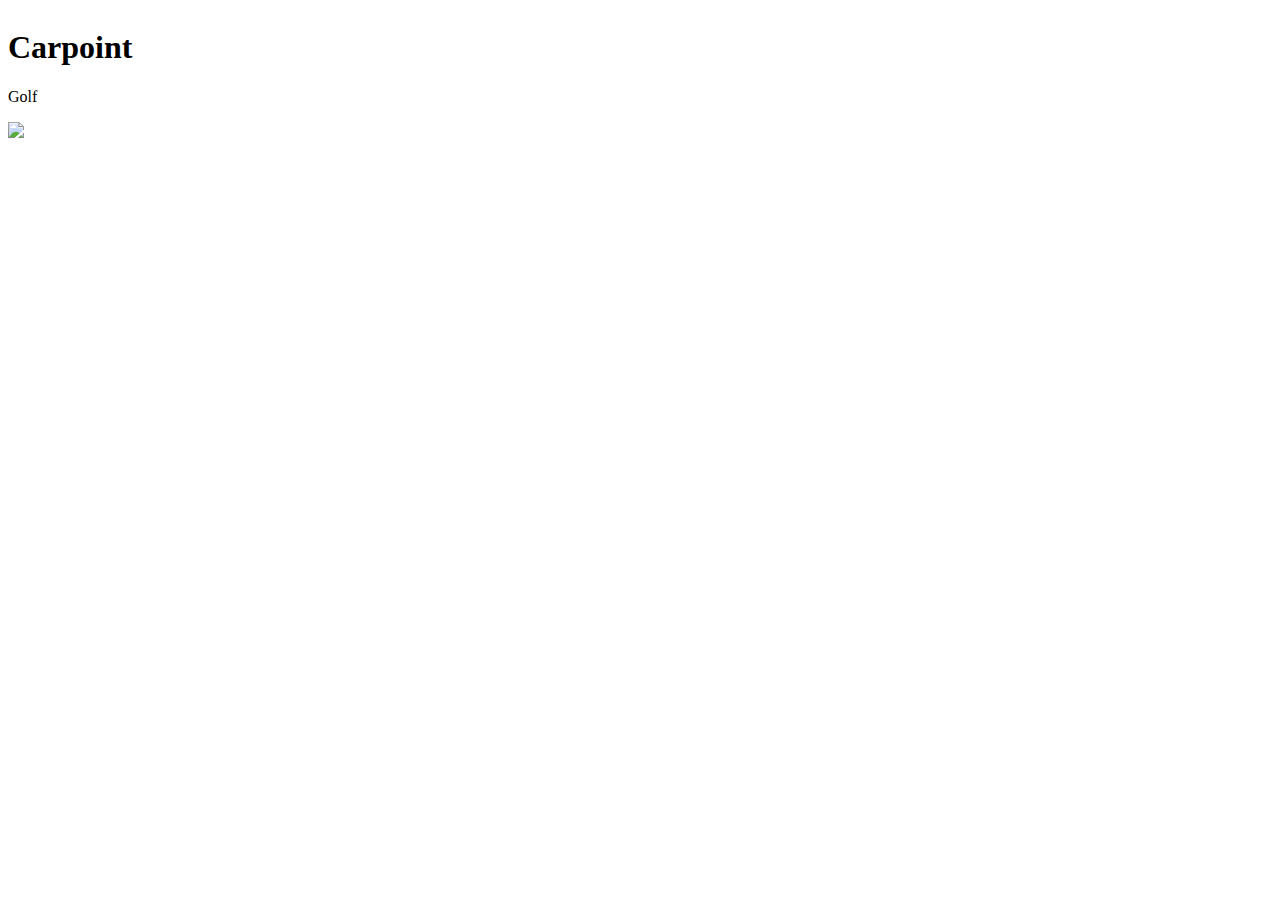
==== index.html @ 3554fc67 "test" ====
<html lang="en">
<head>
    <meta charset="UTF-8">
    <meta http-equiv="X-UA-Compatible" content="IE=edge">
    <meta name="viewport" content="width=device-width, initial-scale=1.0">
    <title>Carpoint</title>

    <!--Style-->
    <link rel="stylesheet" href="assets/style.css" data-n-g="" />

    <!--Script-->
</head>
<body>
    <img>
        
        <h1>Carpoint</h1>
    </header>
    <main>
        <div class="car_lists">
            <a class="car_item">
                <p>Golf</p>
                <img src="https://www.carpoint.de/documents/category/7817/Porsche-356-1.jpg">
            </a>
        </d>
    </main>
    <footer>

    </footer>
</body>
</html>
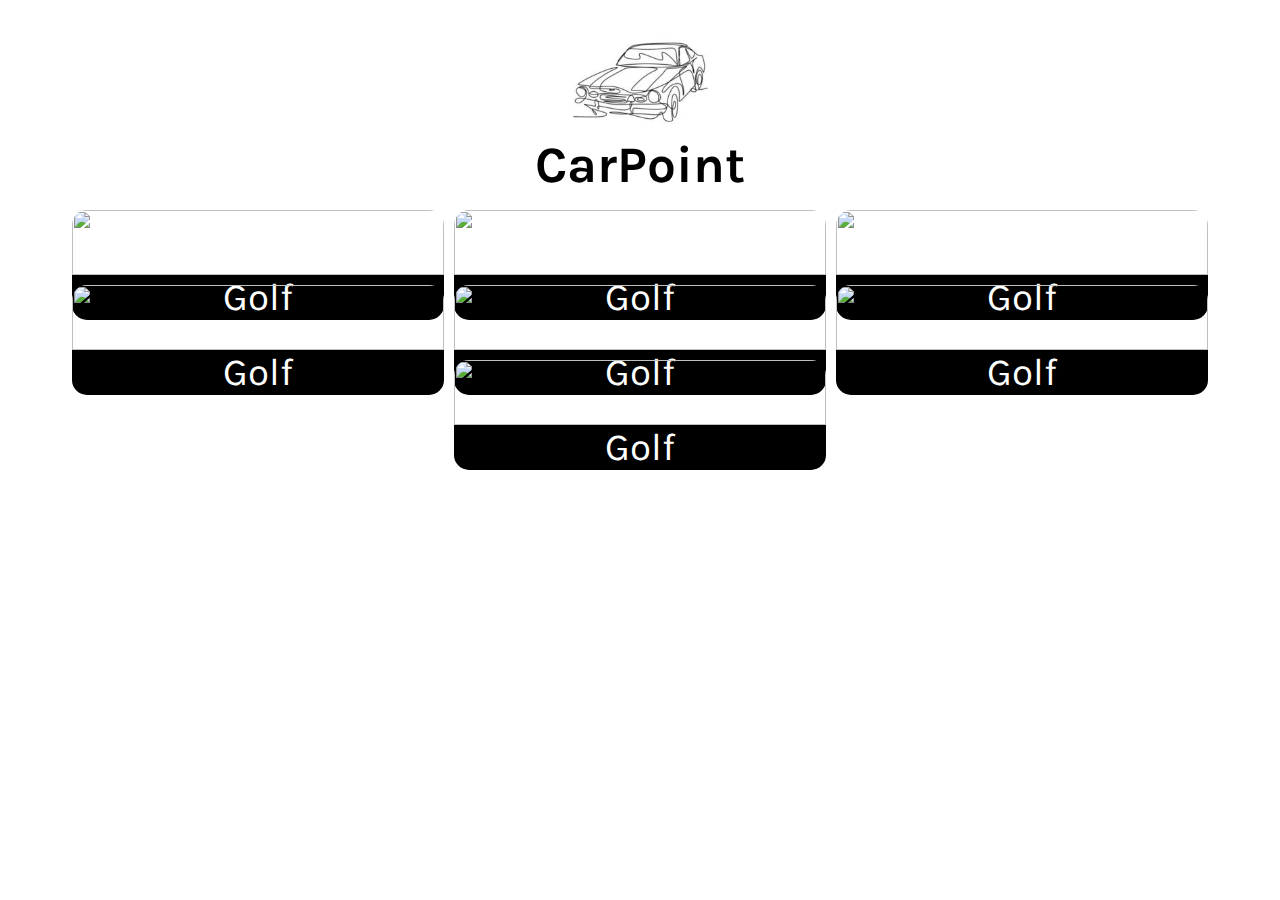
==== commit 39a1b782: "continue" ====
--- a/index.html
+++ b/index.html
@@ -5,23 +5,52 @@
     <meta name="viewport" content="width=device-width, initial-scale=1.0">
     <title>Carpoint</title>
 
+    <!--Fonts-->
+    <link href="https://fonts.googleapis.com/css2?family=Open+Sans:wght@300;600&display=swap" rel="stylesheet" />
+    <link rel="preconnect" href="https://fonts.gstatic.com" />
+    <link href="https://fonts.googleapis.com/css2?family=Karla&display=swap" rel="stylesheet"></link>
+
     <!--Style-->
     <link rel="stylesheet" href="assets/style.css" data-n-g="" />
 
     <!--Script-->
 </head>
 <body>
-    <img>
-        
-        <h1>Carpoint</h1>
+    <header>
+        <img class="car_point_logo" src="assets/platzhalterlogo.jpg" />
+        <h1 class="car_point_titel">CarPoint</h1>
     </header>
     <main>
         <div class="car_lists">
-            <a class="car_item">
+            <a href="car/golf.html" class="car_item">
+                <img src="https://www.carpoint.de/documents/category/7817/Porsche-356-1.jpg">
                 <p>Golf</p>
+            </a>
+            <a href="car/golf.html" class="car_item">
                 <img src="https://www.carpoint.de/documents/category/7817/Porsche-356-1.jpg">
+                <p>Golf</p>
             </a>
-        </d>
+            <a href="car/golf.html" class="car_item">
+                <img src="https://www.carpoint.de/documents/category/7817/Porsche-356-1.jpg">
+                <p>Golf</p>
+            </a>
+            <a href="car/golf.html" class="car_item">
+                <img src="https://www.carpoint.de/documents/category/7817/Porsche-356-1.jpg">
+                <p>Golf</p>
+            </a>
+            <a href="car/golf.html" class="car_item">
+                <img src="https://www.carpoint.de/documents/category/7817/Porsche-356-1.jpg">
+                <p>Golf</p>
+            </a>
+            <a href="car/golf.html" class="car_item">
+                <img src="https://www.carpoint.de/documents/category/7817/Porsche-356-1.jpg">
+                <p>Golf</p>
+            </a>
+            <a href="car/golf.html" class="car_item">
+                <img src="https://www.carpoint.de/documents/category/7817/Porsche-356-1.jpg">
+                <p>Golf</p>
+            </a>
+        </div>
     </main>
     <footer>
 
--- a/assets/style.css
+++ b/assets/style.css
@@ -0,0 +1,49 @@
+* {
+    margin: 0;
+    padding: 0;
+    font-family: Karla,sans-serif
+}
+
+.car_lists {
+    display: flex;
+    flex-wrap: wrap;
+    margin: 10px 20px;
+    justify-content: center;
+
+}
+
+.car_lists > a {
+    text-decoration: none;
+    color: white;
+    width: 30%;
+    margin: 5px;
+}
+
+.car_lists > a > img {
+    width: 100%;
+    border-top-left-radius: 15px;
+    border-top-right-radius: 15px;
+}
+
+.car_lists > a > p {
+    background-color: black;
+    text-align: center;
+    font-size: 3vw;
+    border-bottom-left-radius: 15px;
+    border-bottom-right-radius: 15px;
+}
+
+header{
+    width: 100%;
+    text-align: center;
+}
+
+.car_point_titel{
+    font-size: 4vw;
+}
+
+.car_point_Logo{
+ 
+    
+    height: 15%;
+}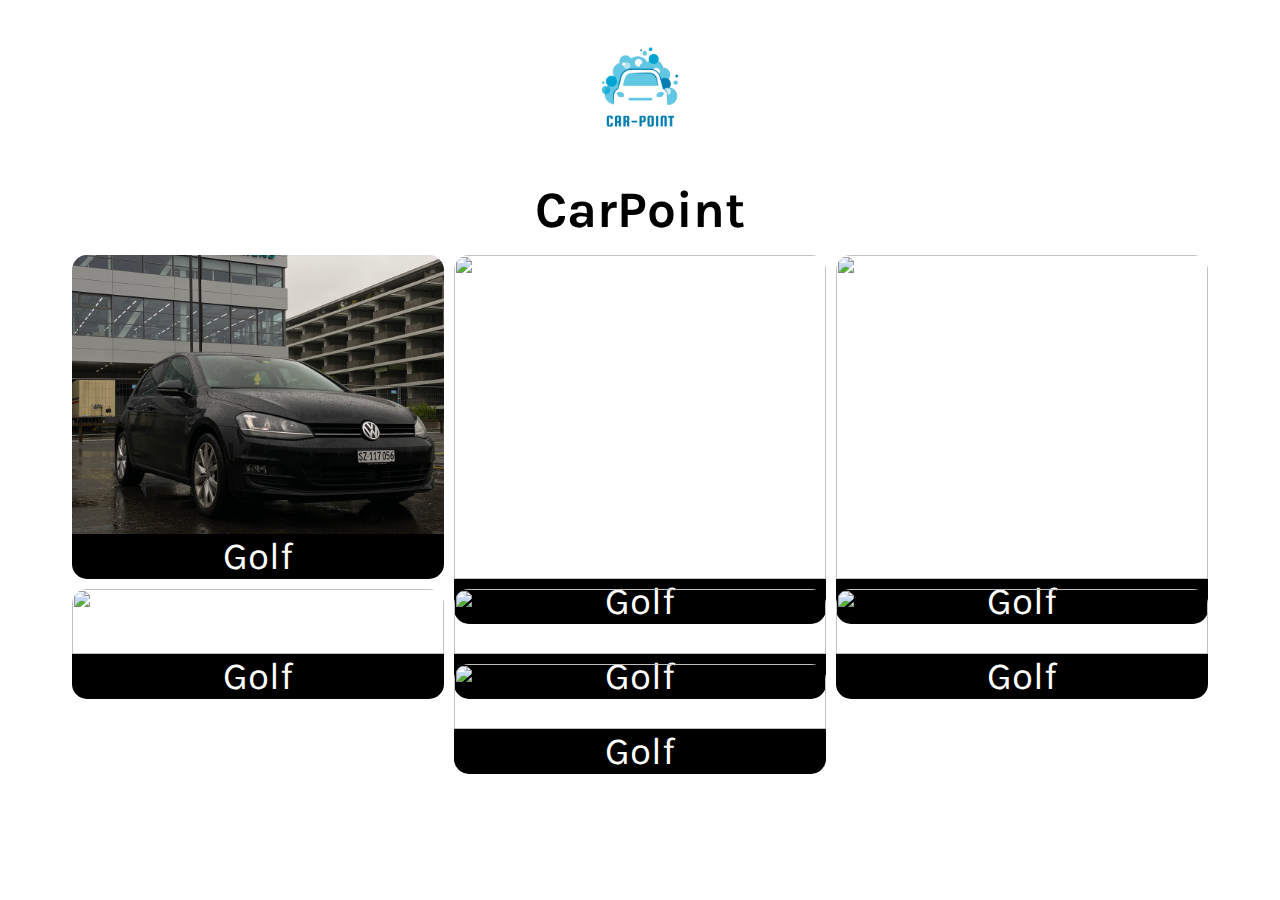
==== commit adb7ddd0: "wip" ====
--- a/index.html
+++ b/index.html
@@ -17,13 +17,13 @@
 </head>
 <body>
     <header>
-        <img class="car_point_logo" src="assets/platzhalterlogo.jpg" />
+        <img class="car_point_logo" src="assets/Logo.png" />
         <h1 class="car_point_titel">CarPoint</h1>
     </header>
     <main>
         <div class="car_lists">
             <a href="car/golf.html" class="car_item">
-                <img src="https://www.carpoint.de/documents/category/7817/Porsche-356-1.jpg">
+                <img src="assets/golf/leftSideAngle.jpg" onmouseover="this.src='assets/golf/view.gif'" onmouseout="this.src='assets/golf/leftSideAngle.jpg'">
                 <p>Golf</p>
             </a>
             <a href="car/golf.html" class="car_item">
@@ -42,7 +42,7 @@
                 <img src="https://www.carpoint.de/documents/category/7817/Porsche-356-1.jpg">
                 <p>Golf</p>
             </a>
-            <a href="car/golf.html" class="car_item">
+            <a href="car/golf.html" class="car_item" >
                 <img src="https://www.carpoint.de/documents/category/7817/Porsche-356-1.jpg">
                 <p>Golf</p>
             </a>
--- a/assets/style.css
+++ b/assets/style.css
@@ -43,7 +43,79 @@
 }
 
 .car_point_Logo{
- 
-    
-    height: 15%;
+    height: 20%;
+}
+
+.detail_logo {
+    position: absolute;
+    left: 0px;
+    width: 15%;
+}
+
+.detail {
+    text-align: center;
+}
+
+.detail > img {
+    width: 100%;
+}
+
+.detail > h1 {
+    font-size: 10vw;
+}
+
+.detail > video {
+    width: 50%;
+    margin: 50px auto;
+}
+
+.detail > p {
+    width: 50%;
+    margin: 50px auto;
+}
+
+.deatil_pictures {
+    display: flex;
+}
+
+.deatil_pictures > img {
+    width: 20%;
+}
+
+@media screen and (max-width: 1200px) {
+    .car_lists > a {
+        width: 40%;
+    }
+
+    .car_lists > a > p {
+        font-size: 10vw;
+    }
+
+    .detail > h1 {
+        font-size: 20vw;
+        margin-top: 20px;
+    }
+
+    .detail > p {
+        width: 90%;
+    }
+
+    .detail > video {
+        width: 90%;
+    }
+
+    .deatil_pictures {
+        flex-direction: column;
+    }
+
+    .deatil_pictures > img {
+        width: 90%;
+        margin: 20px auto;
+    }
+}
+
+@media screen and (max-width: 850px) {
+    .car_lists > a {
+        width: 100%;
+    }    
 }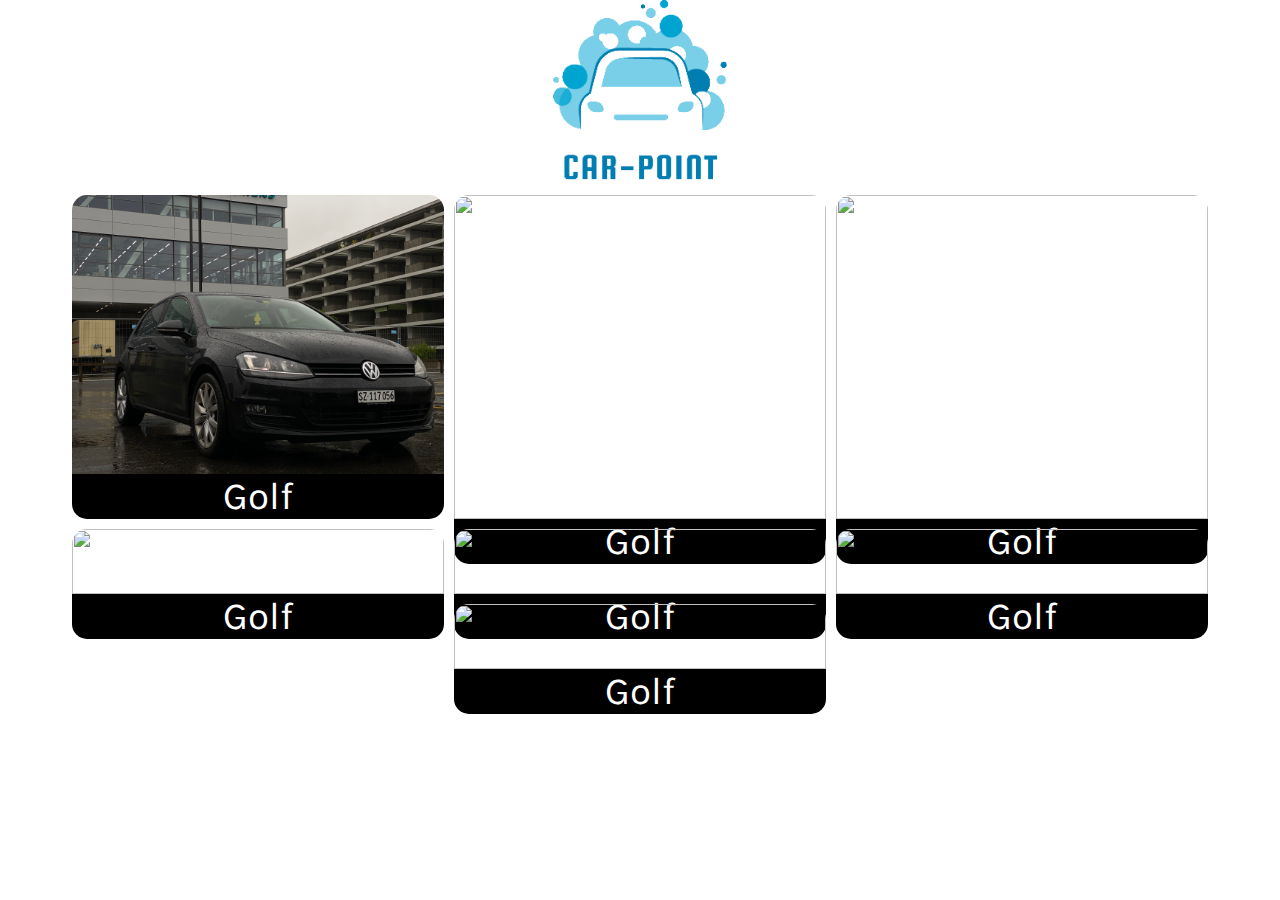
==== commit 6c36d1ef: "wip" ====
--- a/index.html
+++ b/index.html
@@ -18,7 +18,6 @@
 <body>
     <header>
         <img class="car_point_logo" src="assets/Logo.png" />
-        <h1 class="car_point_titel">CarPoint</h1>
     </header>
     <main>
         <div class="car_lists">
--- a/assets/style.css
+++ b/assets/style.css
@@ -49,14 +49,19 @@
 .detail_logo {
     position: absolute;
     left: 0px;
-    width: 15%;
+    margin: 20px;
+    width: 11%;
 }
 
 .detail {
     text-align: center;
 }
 
-.detail > img {
+.detail > picture > img {
+    width: 100%;
+}
+
+.detail > picture > source {
     width: 100%;
 }
 
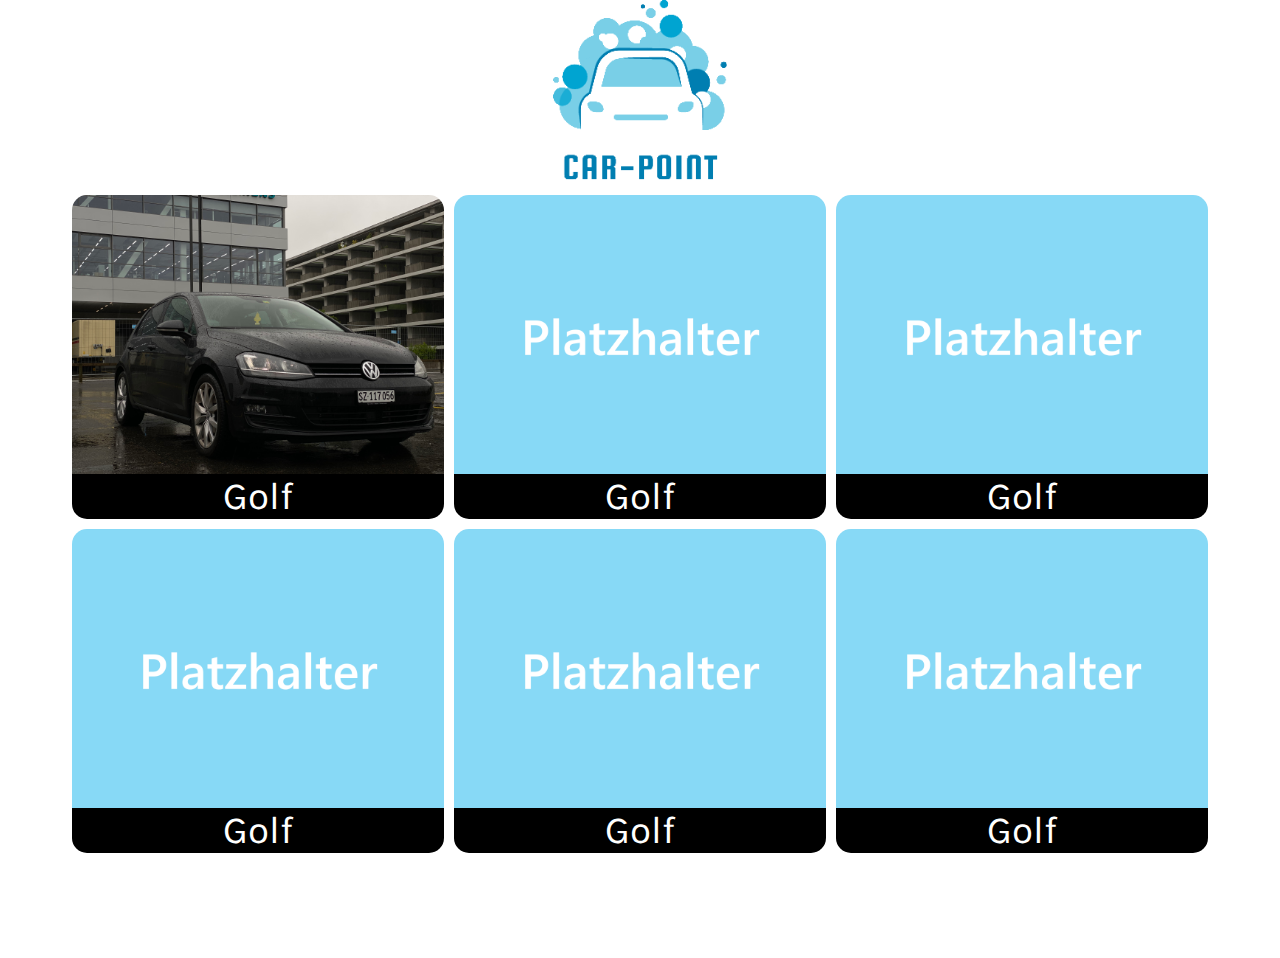
==== commit 81f05e21: "aufräumen" ====
--- a/index.html
+++ b/index.html
@@ -26,27 +26,23 @@
                 <p>Golf</p>
             </a>
             <a href="car/golf.html" class="car_item">
-                <img src="https://www.carpoint.de/documents/category/7817/Porsche-356-1.jpg">
+                <img src="assets/platzhalter.jpg">
                 <p>Golf</p>
             </a>
             <a href="car/golf.html" class="car_item">
-                <img src="https://www.carpoint.de/documents/category/7817/Porsche-356-1.jpg">
+                <img src="assets/platzhalter.jpg">
                 <p>Golf</p>
             </a>
             <a href="car/golf.html" class="car_item">
-                <img src="https://www.carpoint.de/documents/category/7817/Porsche-356-1.jpg">
+                <img src="assets/platzhalter.jpg">
                 <p>Golf</p>
             </a>
             <a href="car/golf.html" class="car_item">
-                <img src="https://www.carpoint.de/documents/category/7817/Porsche-356-1.jpg">
+                <img src="assets/platzhalter.jpg">
                 <p>Golf</p>
             </a>
             <a href="car/golf.html" class="car_item" >
-                <img src="https://www.carpoint.de/documents/category/7817/Porsche-356-1.jpg">
-                <p>Golf</p>
-            </a>
-            <a href="car/golf.html" class="car_item">
-                <img src="https://www.carpoint.de/documents/category/7817/Porsche-356-1.jpg">
+                <img src="assets/platzhalter.jpg">
                 <p>Golf</p>
             </a>
         </div>
--- a/assets/style.css
+++ b/assets/style.css
@@ -9,7 +9,7 @@
     flex-wrap: wrap;
     margin: 10px 20px;
     justify-content: center;
-
+    margin-bottom: 100px;
 }
 
 .car_lists > a {
@@ -69,6 +69,11 @@
     font-size: 10vw;
 }
 
+.detail h2 {
+    font-size: 6vw;
+    margin-top: 100px;
+}
+
 .detail > video {
     width: 50%;
     margin: 50px auto;
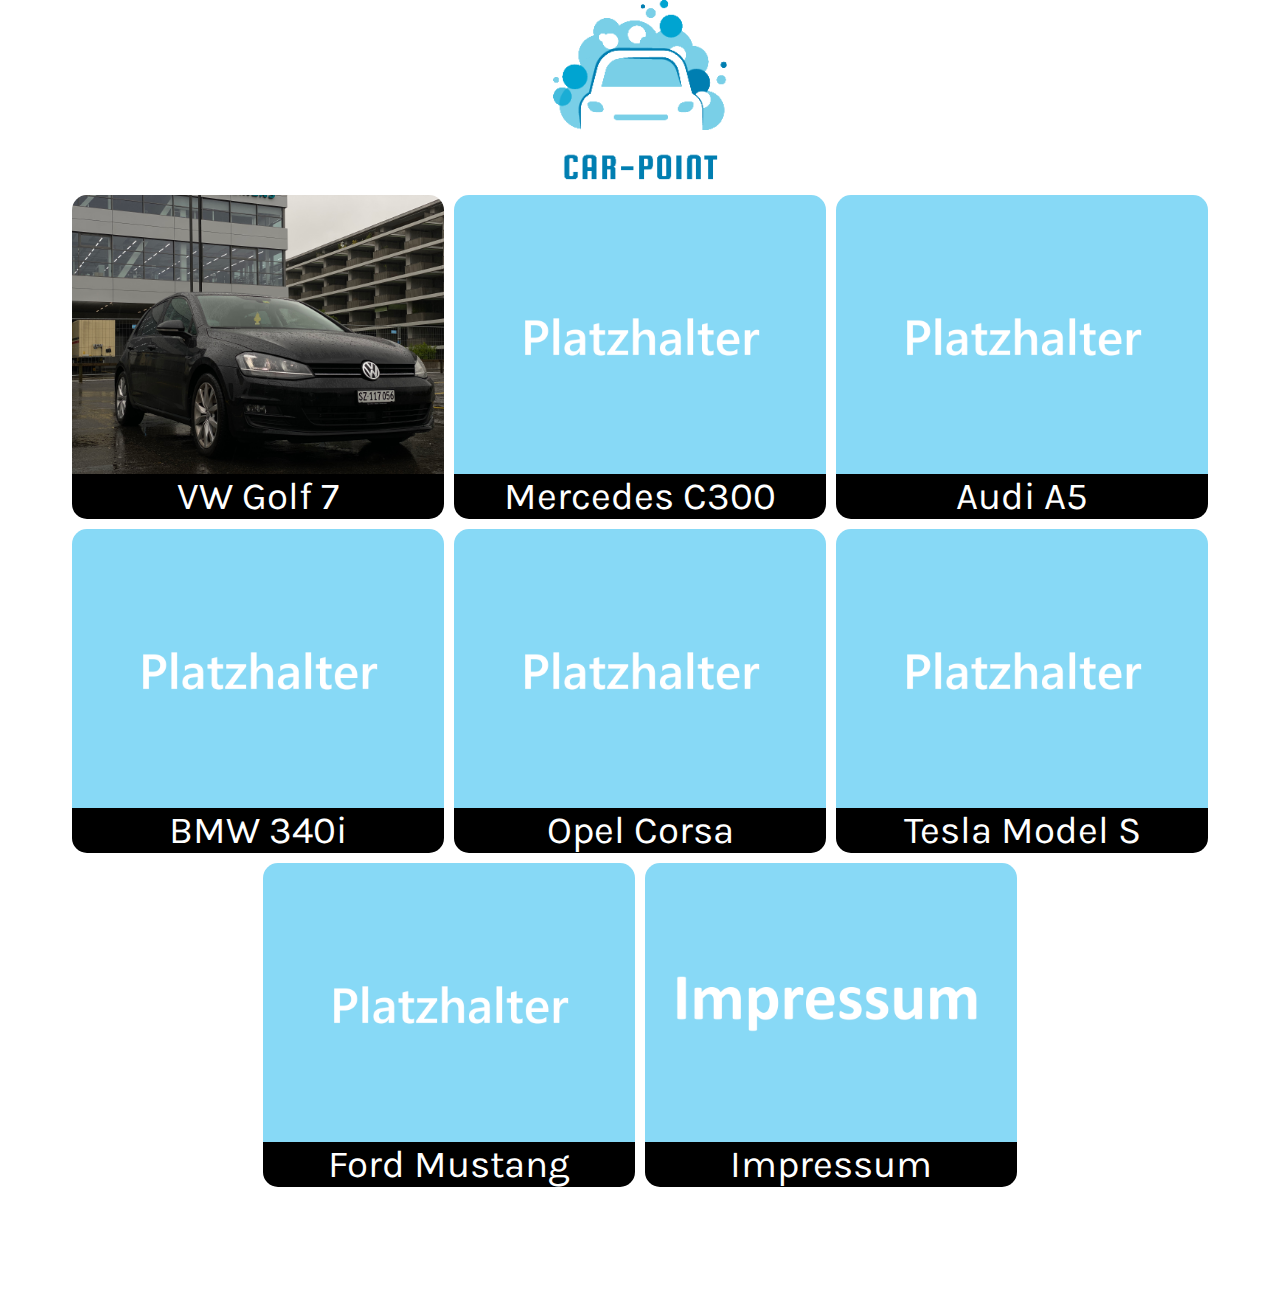
==== commit d5060ea8: "added impressum" ====
--- a/index.html
+++ b/index.html
@@ -1,4 +1,5 @@
 <html lang="en">
+
 <head>
     <meta charset="UTF-8">
     <meta http-equiv="X-UA-Compatible" content="IE=edge">
@@ -8,13 +9,15 @@
     <!--Fonts-->
     <link href="https://fonts.googleapis.com/css2?family=Open+Sans:wght@300;600&display=swap" rel="stylesheet" />
     <link rel="preconnect" href="https://fonts.gstatic.com" />
-    <link href="https://fonts.googleapis.com/css2?family=Karla&display=swap" rel="stylesheet"></link>
+    <link href="https://fonts.googleapis.com/css2?family=Karla&display=swap" rel="stylesheet">
+    </link>
 
     <!--Style-->
     <link rel="stylesheet" href="assets/style.css" data-n-g="" />
 
     <!--Script-->
 </head>
+
 <body>
     <header>
         <img class="car_point_logo" src="assets/Logo.png" />
@@ -22,28 +25,37 @@
     <main>
         <div class="car_lists">
             <a href="car/golf.html" class="car_item">
-                <img src="assets/golf/leftSideAngle.jpg" onmouseover="this.src='assets/golf/view.gif'" onmouseout="this.src='assets/golf/leftSideAngle.jpg'">
-                <p>Golf</p>
+                <img src="assets/golf/leftSideAngle.jpg" onmouseover="this.src='assets/golf/view.gif'"
+                    onmouseout="this.src='assets/golf/leftSideAngle.jpg'">
+                <p>VW Golf 7</p>
             </a>
             <a href="car/golf.html" class="car_item">
-                <img src="assets/platzhalter.jpg">
-                <p>Golf</p>
+                <img src="./assets/platzhalter.jpg">
+                <p>Mercedes C300</p>
             </a>
             <a href="car/golf.html" class="car_item">
-                <img src="assets/platzhalter.jpg">
-                <p>Golf</p>
+                <img src="./assets/platzhalter.jpg">
+                <p>Audi A5</p>
             </a>
             <a href="car/golf.html" class="car_item">
-                <img src="assets/platzhalter.jpg">
-                <p>Golf</p>
+                <img src="./assets/platzhalter.jpg">
+                <p>BMW 340i</p>
             </a>
             <a href="car/golf.html" class="car_item">
-                <img src="assets/platzhalter.jpg">
-                <p>Golf</p>
+                <img src="./assets/platzhalter.jpg">
+                <p>Opel Corsa</p>
             </a>
-            <a href="car/golf.html" class="car_item" >
-                <img src="assets/platzhalter.jpg">
-                <p>Golf</p>
+            <a href="car/golf.html" class="car_item">
+                <img src="./assets/platzhalter.jpg">
+                <p>Tesla Model S</p>
+            </a>
+            <a href="car/golf.html" class="car_item">
+                <img src="./assets/platzhalter.jpg">
+                <p>Ford Mustang</p>
+            </a>
+            <a href="impressum.html" class="car_item">
+                <img src="./assets/impressum.jpg">
+                <p>Impressum</p>
             </a>
         </div>
     </main>
@@ -51,4 +63,5 @@
 
     </footer>
 </body>
+
 </html>--- a/assets/style.css
+++ b/assets/style.css
@@ -128,4 +128,8 @@
     .car_lists > a {
         width: 100%;
     }    
+}
+
+.impressum {
+    text-align: center;
 }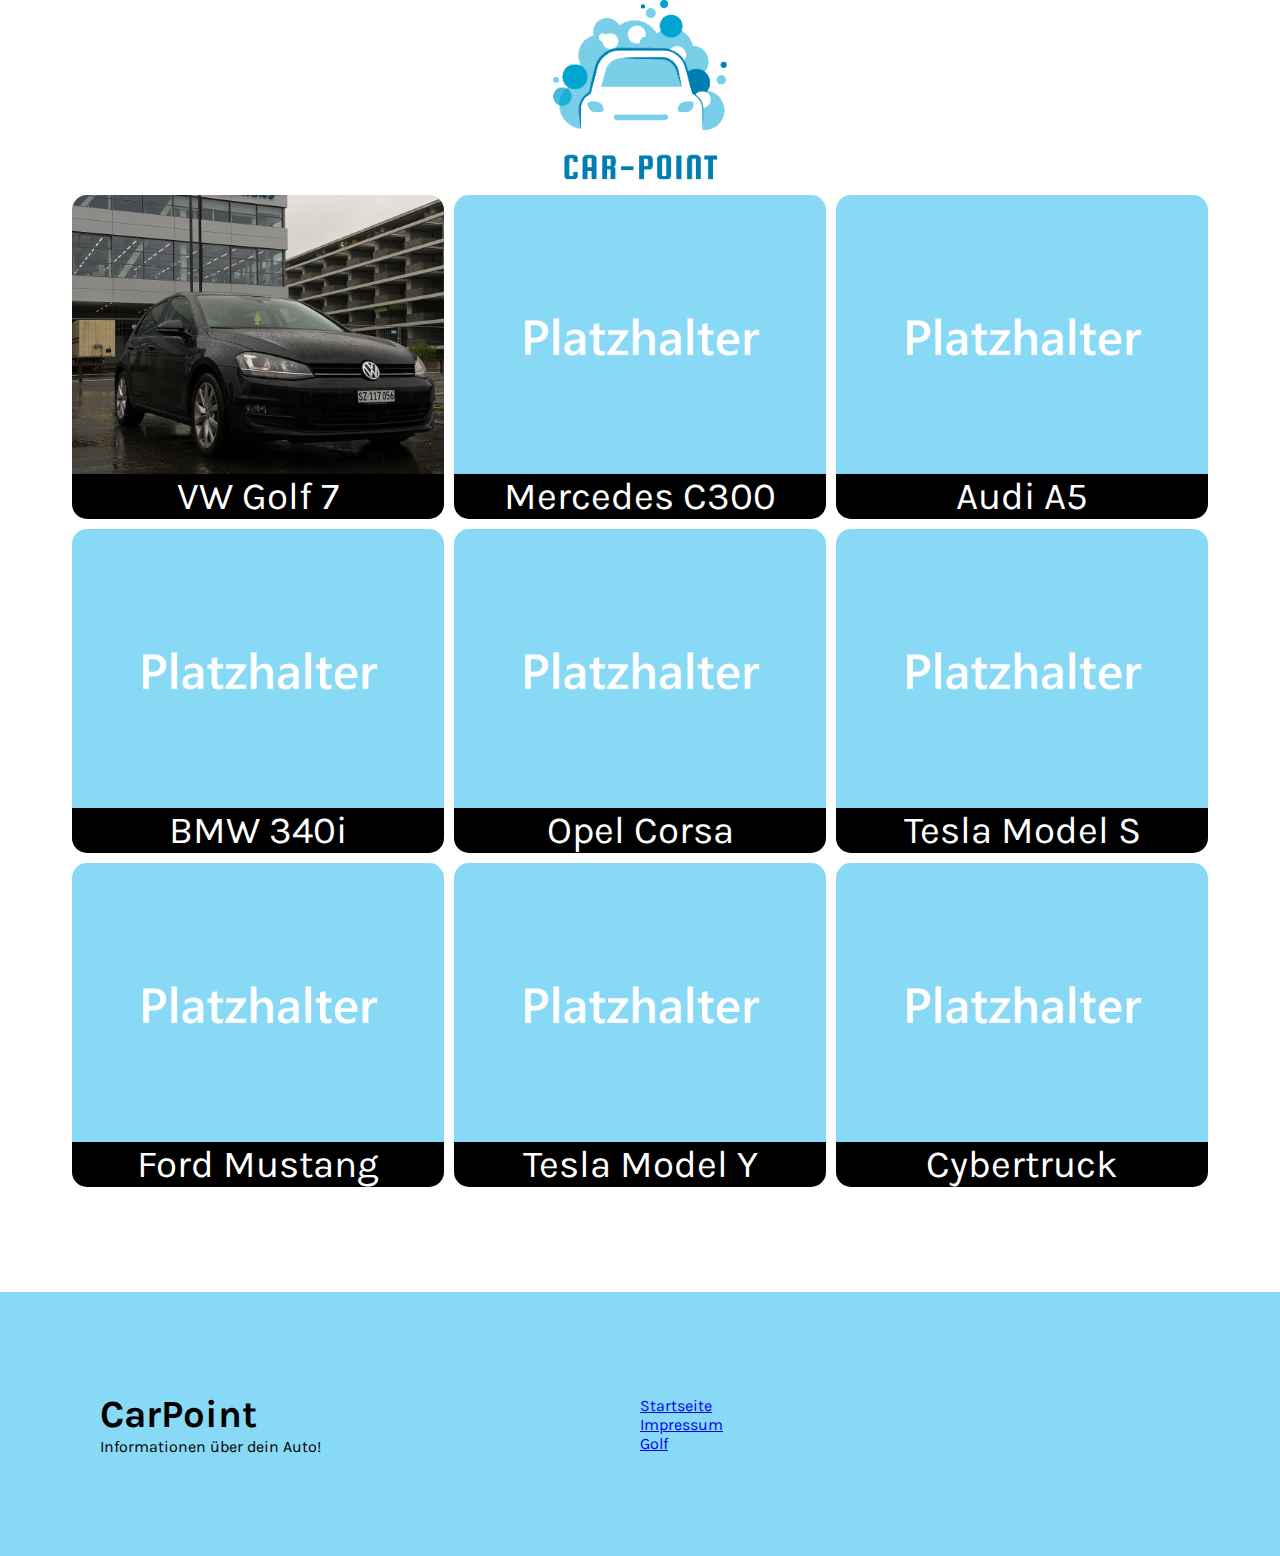
==== commit c6681d3a: "add footer" ====
--- a/index.html
+++ b/index.html
@@ -30,37 +30,49 @@
                 <p>VW Golf 7</p>
             </a>
             <a href="car/golf.html" class="car_item">
-                <img src="./assets/platzhalter.jpg">
+                <img src="assets/platzhalter.jpg">
                 <p>Mercedes C300</p>
             </a>
             <a href="car/golf.html" class="car_item">
-                <img src="./assets/platzhalter.jpg">
+                <img src="assets/platzhalter.jpg">
                 <p>Audi A5</p>
             </a>
             <a href="car/golf.html" class="car_item">
-                <img src="./assets/platzhalter.jpg">
+                <img src="assets/platzhalter.jpg">
                 <p>BMW 340i</p>
             </a>
             <a href="car/golf.html" class="car_item">
-                <img src="./assets/platzhalter.jpg">
+                <img src="assets/platzhalter.jpg">
                 <p>Opel Corsa</p>
             </a>
             <a href="car/golf.html" class="car_item">
-                <img src="./assets/platzhalter.jpg">
+                <img src="assets/platzhalter.jpg">
                 <p>Tesla Model S</p>
             </a>
             <a href="car/golf.html" class="car_item">
-                <img src="./assets/platzhalter.jpg">
+                <img src="assets/platzhalter.jpg">
                 <p>Ford Mustang</p>
             </a>
-            <a href="impressum.html" class="car_item">
-                <img src="./assets/impressum.jpg">
-                <p>Impressum</p>
+            <a href="car/golf.html" class="car_item">
+                <img src="assets/platzhalter.jpg">
+                <p>Tesla Model Y</p>
+            </a>
+            <a href="car/golf.html" class="car_item">
+                <img src="assets/platzhalter.jpg">
+                <p>Cybertruck</p>
             </a>
         </div>
     </main>
     <footer>
-
+        <div>
+            <h2>CarPoint</h2>
+            <p>Informationen über dein Auto!</p>
+        </div>
+        <div style="display: flex; flex-direction: column;">
+            <a href="index.html">Startseite</a>
+            <a href="impressum.html">Impressum</a>
+            <a href="car/golf.html">Golf</a>
+        </div>
     </footer>
 </body>
 
--- a/assets/style.css
+++ b/assets/style.css
@@ -36,6 +36,23 @@
 header{
     width: 100%;
     text-align: center;
+}
+
+footer {
+    display: flex;
+    background-color: #87d9f5;
+    padding: 100px;
+    margin-top: 100px;
+}
+
+footer > div {
+    width: 50%;
+    vertical-align: middle;
+    margin: auto;
+}
+
+footer h2 {
+    font-size: 3vw;
 }
 
 .car_point_titel{
@@ -92,6 +109,10 @@
     width: 20%;
 }
 
+.impressum {
+    margin-bottom: 400px;
+}
+
 @media screen and (max-width: 1200px) {
     .car_lists > a {
         width: 40%;
